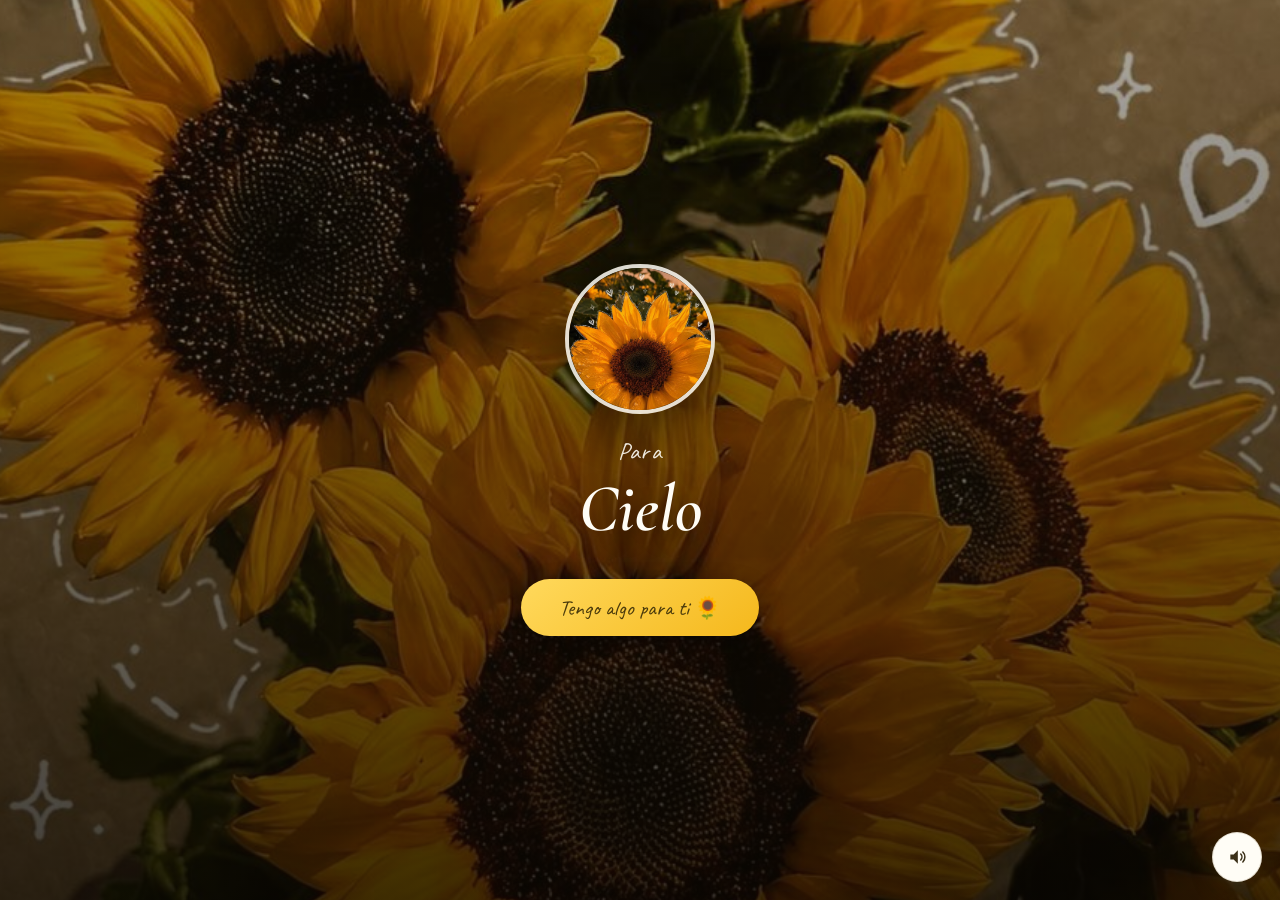
==== index.html @ f04cd967 "Add files via upload" ====
<!DOCTYPE html>
<html lang="es">
<head>
<meta charset="UTF-8">
<meta name="viewport" content="width=device-width, initial-scale=1">
<title>Un pequeño detalle para ti 🌻</title>
<link rel="preconnect" href="https://fonts.gstatic.com" crossorigin>
<link href="https://fonts.googleapis.com/css2?family=Caveat:wght@500;600;700&family=Cormorant+Garamond:ital,wght@0,500;0,600;1,500&family=Inter:wght@300;400&display=swap" rel="stylesheet">
<link rel="stylesheet" href="style.css">
</head>
<body>

<div id="fondo-video">
  <div class="fondo-capa" style="background-image:url('images/tulipanes-sol.jpg')"></div>
  <div class="fondo-capa" style="background-image:url('images/mariposa-blancas.jpg')"></div>
  <div class="fondo-capa" style="background-image:url('images/buganvilia.jpg')"></div>
  <div class="fondo-capa" style="background-image:url('images/atardecer-aves.jpg')"></div>
  <div class="fondo-capa" style="background-image:url('images/atardecer-luna.jpg')"></div>
</div>
<div id="fondo-tinte"></div>

<audio id="musica-fondo" loop preload="auto">
  <source src="audio/iris.mp3" type="audio/mpeg">
</audio>
<button id="btn-musica" class="btn-musica" aria-label="Silenciar música" title="Música">
  <svg class="icono-sonido" viewBox="0 0 24 24" width="20" height="20">
    <path d="M4 9v6h4l5 5V4L8 9H4z" fill="currentColor"/>
    <path class="onda onda1" d="M16.5 8.5a5 5 0 0 1 0 7" stroke="currentColor" stroke-width="1.8" fill="none" stroke-linecap="round"/>
    <path class="onda onda2" d="M19 6a8.5 8.5 0 0 1 0 12" stroke="currentColor" stroke-width="1.8" fill="none" stroke-linecap="round"/>
  </svg>
</button>

<div id="petalos"></div>
<div id="doodles"></div>

<!-- PASO 1 · PORTADA -->
<section class="paso" id="paso-portada" data-paso="1">
  <div class="portada-fondo" style="background-image:url('images/flor1.jpg')"></div>
  <div class="portada-oscurecer"></div>
  <div class="portada-contenido">
    <div class="flor-animada">
      <img src="images/flor3.jpg" alt="Flor amarilla" class="flor-img">
    </div>
    <p class="para">Para</p>
    <h1 class="nombre">Cielo</h1>
    <button class="btn btn-primario" id="btn-portada">Tengo algo para ti 🌻</button>
  </div>
</section>

<!-- PASO 2 · LA CARTA -->
<section class="paso oculto" id="paso-carta" data-paso="2">
  <div class="carta-wrap">
    <div class="carta">
      <span class="sello">💌</span>
      <p class="carta-texto">
        No sabía muy bien cómo hacer este pequeño detalle,
        así que decidí hacerlo de una manera diferente…
      </p>
      <button class="btn btn-secundario" id="btn-carta">Seguir leyendo</button>
    </div>
  </div>
</section>

<!-- PASO 3 · FLORES INTERACTIVAS -->
<section class="paso oculto" id="paso-flores" data-paso="3">
  <div class="seccion-contenido">
    <h2 class="titulo">Toca cada flor 🌼</h2>
    <p class="subtitulo">Cada una guarda una pequeña razón.</p>

    <div class="fila-flores">
      <button class="flor-btn flor-foto" data-msg="Para alegrarte el día.">
        <img src="images/tulipanes.jpg" alt="Tulipanes">
      </button>
      <button class="flor-btn flor-foto" data-msg="Porque me gustan las cosas sencillas.">
        <img src="images/margarita.jpg" alt="Margarita">
      </button>
      <button class="flor-btn flor-foto" data-msg="Y porque quería sacarte una sonrisa.">
        <img src="images/cosmos.jpg" alt="Cosmos">
      </button>
    </div>

    <p class="mensaje-flor" id="mensaje-flor">&nbsp;</p>

    <button class="btn btn-secundario oculto" id="btn-flores-continuar">Continuar</button>
  </div>
</section>

<!-- PASO 4 · LA SORPRESA -->
<section class="paso oculto" id="paso-sorpresa" data-paso="4">
  <div class="seccion-contenido">
    <button class="btn btn-primario" id="btn-sorpresa">Hay algo más…</button>
  </div>
</section>

<div class="overlay oculto" id="overlay">
  <div class="regalo-wrap">
    <button class="regalo" id="regalo-btn" aria-label="Abrir regalo">
      <span class="regalo-tapa">🎀</span>
      <span class="regalo-caja">🎁</span>
    </button>
    <p class="regalo-texto" id="regalo-texto">Toca para abrir</p>
  </div>
</div>

<!-- PASO 5 · MENSAJE FINAL -->
<section class="paso oculto" id="paso-final" data-paso="5">
  <div class="seccion-contenido">
    <p class="final-texto">
      Si esto consiguió sacarte aunque sea una pequeña sonrisa,<br>
      entonces valió la pena hacerlo. ✨
    </p>
    <button class="btn btn-secundario" id="btn-final">Seguir</button>
  </div>
</section>

<!-- PASO 6 · SOBRE USTEDES -->
<section class="paso oculto" id="paso-ustedes" data-paso="6">
  <div class="seccion-contenido angosto">
    <p class="ustedes-intro">Y quién sabe…</p>
    <p class="ustedes-texto">
      Quizás todavía nos falten muchas cosas por conocer<br>
      el uno del otro. Pero me gustaría descubrirlas poco a poco.
    </p>
    <button class="btn btn-secundario" id="btn-ustedes">Sigamos</button>
  </div>
</section>

<!-- PASO 7 · LAS TRES FLORES -->
<section class="paso oculto" id="paso-juego" data-paso="7">
  <div class="seccion-contenido ancho">
    <div class="galeria-flores">
      <figure class="flor-galeria">
        <img src="images/cosmos-feliz.jpg" alt="Cosmos rosado">
        <figcaption>Una pequeña dosis de sol para tu día ☀️</figcaption>
      </figure>
      <figure class="flor-galeria">
        <img src="images/hortensia-feliz.jpg" alt="Hortensia azul">
        <figcaption>Una sonrisa, porque sí 💛</figcaption>
      </figure>
      <figure class="flor-galeria">
        <img src="images/rosa-feliz.jpg" alt="Rosa roja">
        <figcaption>Esta flor no tiene explicación... simplemente me gustó y quise dejártela aquí 🌼</figcaption>
      </figure>
    </div>
  </div>
</section>

<div id="mariposas"></div>

<script src="script.js"></script>
</body>
</html>
---- style.css ----
:root{
  --bg:#fdf6e6; --bg2:#ffeec4; --ink:#3b3018; --soft:#836f48; --card:#fffdf6;
  --oro:#f5b81c; --oro2:#ffd95c; --linea:rgba(131,111,72,.22); --sombra:rgba(140,100,10,.18);
  --doodle:#fff;
}
@media (prefers-color-scheme:dark){
  :root{
    --bg:#171208; --bg2:#241a0c; --ink:#f8efd9; --soft:#cbb68b; --card:#231b10;
    --linea:rgba(248,239,217,.16); --sombra:rgba(0,0,0,.5); --doodle:#ffe9a8;
  }
}
*{box-sizing:border-box;margin:0;padding:0}
html,body{height:100%}
body{
  background:var(--bg);
  color:var(--ink);
  font-family:Inter,system-ui,-apple-system,sans-serif;
  font-weight:300;
  min-height:100vh;
  overflow-x:hidden;
  position:relative;
}

/* ---------- botón de música ---------- */
.btn-musica{
  position:fixed;right:18px;bottom:18px;z-index:30;
  width:50px;height:50px;border-radius:50%;border:1px solid var(--linea);
  background:var(--card);color:var(--ink);cursor:pointer;
  display:flex;align-items:center;justify-content:center;
  box-shadow:0 10px 24px var(--sombra);
  transition:transform .25s,box-shadow .25s;
}
.btn-musica:hover{transform:scale(1.08)}
.btn-musica.silenciado .onda{opacity:.25}
.btn-musica.sonando .onda1{animation:pulsoOnda 1.6s ease-in-out infinite}
.btn-musica.sonando .onda2{animation:pulsoOnda 1.6s ease-in-out .2s infinite}
@keyframes pulsoOnda{0%,100%{opacity:.5}50%{opacity:1}}

@media (max-width:480px){
  .btn-musica{right:14px;bottom:14px;width:44px;height:44px}
}

/* ---------- fondo tipo video: crossfade lento entre fotos de temporada ---------- */
#fondo-video{
  position:fixed;inset:0;z-index:0;overflow:hidden;background:var(--bg);
}
.fondo-capa{
  position:absolute;inset:0;background-size:cover;background-position:center;
  opacity:0;
  animation:
    cicloFondo 30s ease-in-out infinite,
    zoomFondo 30s ease-in-out infinite;
}
.fondo-capa:nth-child(1){animation-delay:0s,0s}
.fondo-capa:nth-child(2){animation-delay:6s,6s}
.fondo-capa:nth-child(3){animation-delay:12s,12s}
.fondo-capa:nth-child(4){animation-delay:18s,18s}
.fondo-capa:nth-child(5){animation-delay:24s,24s}
@keyframes cicloFondo{
  0%{opacity:0}
  4%{opacity:1}
  17%{opacity:1}
  21%{opacity:0}
  100%{opacity:0}
}
@keyframes zoomFondo{
  0%{transform:scale(1.02)}
  50%{transform:scale(1.12)}
  100%{transform:scale(1.02)}
}
#fondo-tinte{
  position:fixed;inset:0;z-index:0;pointer-events:none;
  background:
    linear-gradient(180deg,rgba(20,14,4,.15),rgba(20,14,4,.45) 70%,rgba(10,7,2,.6)),
    radial-gradient(ellipse at 50% -10%,rgba(255,238,196,.35),transparent 60%);
}
@media (prefers-color-scheme:dark){
  #fondo-tinte{
    background:
      linear-gradient(180deg,rgba(10,7,2,.55),rgba(10,7,2,.75) 70%,rgba(5,3,1,.85)),
      radial-gradient(ellipse at 50% -10%,rgba(36,26,12,.4),transparent 60%);
  }
}
@media (prefers-reduced-motion:reduce){
  .fondo-capa{animation:none;opacity:.55}
  .fondo-capa:nth-child(n+2){display:none}
}
#petalos,#doodles,#mariposas{position:fixed;inset:0;pointer-events:none;overflow:hidden;z-index:1}
.petalo{position:absolute;top:-10vh;background:linear-gradient(160deg,var(--oro2),var(--oro));
  border-radius:60% 40% 58% 42%/72% 66% 34% 28%;animation:caer linear infinite}
@keyframes caer{
  0%{transform:translate(0,-10vh) rotate(0)}
  50%{transform:translate(26px,50vh) rotate(200deg)}
  100%{transform:translate(-16px,115vh) rotate(430deg)}
}
.doodle{position:absolute;color:var(--doodle);opacity:0;animation:doodlePop 5s ease-in-out infinite;
  filter:drop-shadow(0 2px 4px rgba(0,0,0,.06))}
@keyframes doodlePop{0%,100%{opacity:0;transform:scale(.55)}45%,60%{opacity:.8;transform:scale(1)}}
.mariposa{position:absolute;animation:volar linear infinite}
.mariposa svg{width:100%;height:auto;animation:aletazo 3s ease-in-out infinite}
.ala{transform-origin:50% 50%;animation:aletear .3s ease-in-out infinite alternate}
@keyframes volar{0%{transform:translate(-12vw,0)}100%{transform:translate(112vw,0)}}
@keyframes aletazo{0%,100%{transform:translateY(-14px) rotate(-5deg)}50%{transform:translateY(14px) rotate(5deg)}}
@keyframes aletear{from{transform:scaleX(1)}to{transform:scaleX(.35)}}

/* ---------- estructura de pasos ---------- */
.paso{
  position:relative;z-index:2;min-height:100vh;
  display:flex;align-items:center;justify-content:center;
  padding:40px 20px;
  animation:fadeInUp .8s ease both;
}
.oculto{display:none !important}
@keyframes fadeInUp{
  from{opacity:0;transform:translateY(24px)}
  to{opacity:1;transform:none}
}

.seccion-contenido{
  max-width:560px;width:100%;text-align:center;
  background:var(--card);backdrop-filter:blur(10px) saturate(1.1);
  -webkit-backdrop-filter:blur(10px) saturate(1.1);
  border:1px solid var(--linea);border-radius:26px;
  padding:clamp(30px,6vw,46px) clamp(22px,5vw,38px);
  box-shadow:0 22px 50px var(--sombra);
}
.seccion-contenido.angosto{max-width:440px}
.seccion-contenido.ancho{max-width:800px}

.titulo{font-family:"Cormorant Garamond",Georgia,serif;font-weight:600;
  font-size:clamp(1.8rem,6vw,2.6rem);margin-bottom:8px}
.subtitulo{color:var(--soft);margin-bottom:34px}

/* ---------- portada ---------- */
#paso-portada{padding:0;overflow:hidden}
.portada-fondo{
  position:absolute;inset:0;background-size:cover;background-position:center;
  filter:saturate(1.05);transform:scale(1.05);
}
.portada-oscurecer{
  position:absolute;inset:0;
  background:linear-gradient(180deg,rgba(20,14,4,.35),rgba(20,14,4,.62) 60%,rgba(10,7,2,.78));
}
.portada-contenido{position:relative;z-index:2;text-align:center;color:#fffdf6;padding:20px}
.flor-animada{
  width:150px;height:150px;margin:0 auto 22px;border-radius:50%;overflow:hidden;
  border:4px solid rgba(255,253,246,.85);
  box-shadow:0 18px 40px rgba(0,0,0,.35);
  animation:flotarFlor 5s ease-in-out infinite, girarSuave 30s linear infinite;
}
.flor-img{width:100%;height:100%;object-fit:cover;display:block}
@keyframes flotarFlor{0%,100%{transform:translateY(0)}50%{transform:translateY(-14px)}}
@keyframes girarSuave{from{filter:hue-rotate(0deg)}to{filter:hue-rotate(6deg)}}
.para{font-family:"Caveat",cursive;font-size:1.5rem;opacity:.9;letter-spacing:.05em}
.nombre{font-family:"Cormorant Garamond",Georgia,serif;font-style:italic;font-weight:600;
  font-size:clamp(2.6rem,10vw,4.2rem);margin:2px 0 30px;
  text-shadow:0 6px 24px rgba(0,0,0,.4)}

/* ---------- botones ---------- */
.btn{
  font-family:"Caveat",cursive;font-size:1.35rem;border:none;border-radius:999px;
  padding:15px 38px;cursor:pointer;transition:transform .25s,box-shadow .25s;
}
.btn:hover{transform:translateY(-3px) rotate(-1deg)}
.btn-primario{
  background:linear-gradient(140deg,var(--oro2),var(--oro));color:#4a3a0c;
  box-shadow:0 10px 26px rgba(0,0,0,.28);
}
.btn-secundario{
  background:var(--card);color:var(--ink);border:1px solid var(--linea);
  box-shadow:0 8px 20px var(--sombra);
}

/* ---------- la carta ---------- */
.carta-wrap{display:flex;justify-content:center;width:100%}
.carta{
  max-width:480px;width:100%;background:var(--card);border:1px solid var(--linea);
  border-radius:22px;padding:clamp(28px,6vw,44px);box-shadow:0 20px 48px var(--sombra);
  text-align:center;position:relative;
  animation:abrirCarta .7s cubic-bezier(.2,.8,.2,1) both;
}
@keyframes abrirCarta{
  from{opacity:0;transform:translateY(30px) scale(.94) rotate(-1deg)}
  to{opacity:1;transform:none}
}
.sello{font-size:2.4rem;display:block;margin-bottom:18px}
.carta-texto{
  font-family:"Cormorant Garamond",Georgia,serif;font-style:italic;font-size:1.35rem;
  line-height:1.75;color:var(--ink);margin-bottom:30px;
}

/* ---------- flores interactivas ---------- */
.fila-flores{display:flex;gap:18px;justify-content:center;flex-wrap:wrap;margin-bottom:26px}
.flor-btn{
  font-size:2.6rem;background:var(--card);border:1px solid var(--linea);
  border-radius:50%;width:88px;height:88px;cursor:pointer;
  box-shadow:0 10px 22px var(--sombra);transition:transform .25s,box-shadow .25s;
  display:flex;align-items:center;justify-content:center;
}
.flor-btn:hover{transform:translateY(-5px) scale(1.05)}
.flor-btn:active{transform:scale(.94)}

.flor-foto{
  padding:0;overflow:hidden;background:var(--card);
  border:3px solid var(--card);
  box-shadow:0 10px 22px var(--sombra),0 0 0 1px var(--linea);
}
.flor-foto img{
  width:100%;height:100%;object-fit:cover;display:block;
  transition:transform .4s ease;
}
.flor-foto:hover img{transform:scale(1.12)}
.mensaje-flor{
  min-height:1.6em;font-family:"Caveat",cursive;font-size:1.5rem;color:var(--ink);
  margin-bottom:26px;transition:opacity .4s ease;
}

/* ---------- overlay + regalo ---------- */
.overlay{
  position:fixed;inset:0;z-index:20;
  background:rgba(10,7,2,.78);
  display:flex;align-items:center;justify-content:center;
  animation:fadeIn .5s ease both;
}
@keyframes fadeIn{from{opacity:0}to{opacity:1}}
.regalo-wrap{text-align:center}
.regalo{
  background:none;border:none;cursor:pointer;position:relative;
  width:140px;height:140px;display:flex;align-items:center;justify-content:center;
}
.regalo-caja{font-size:5.5rem;display:block;animation:bambolear 2s ease-in-out infinite}
.regalo-tapa{
  position:absolute;top:-8px;left:50%;transform:translateX(-50%);
  font-size:2rem;opacity:.9;
}
@keyframes bambolear{0%,100%{transform:rotate(-4deg)}50%{transform:rotate(4deg)}}
.regalo.abierto .regalo-caja{animation:abrirRegalo .6s ease forwards}
@keyframes abrirRegalo{
  0%{transform:scale(1)}
  40%{transform:scale(1.3) rotate(10deg)}
  100%{transform:scale(0);opacity:0}
}
.regalo-texto{
  font-family:"Caveat",cursive;font-size:1.4rem;color:#fffdf6;margin-top:14px;
}

/* ---------- mensaje final ---------- */
.final-texto{
  font-family:"Cormorant Garamond",Georgia,serif;font-style:italic;
  font-size:clamp(1.3rem,4vw,1.7rem);line-height:1.8;margin-bottom:32px;
}

/* ---------- sobre ustedes ---------- */
.ustedes-intro{font-family:"Caveat",cursive;font-size:1.6rem;color:var(--soft);margin-bottom:14px}
.ustedes-texto{
  font-family:"Cormorant Garamond",Georgia,serif;font-size:1.25rem;line-height:1.85;
  margin-bottom:32px;
}

/* ---------- juego elige una flor ---------- */
.galeria-flores{
  display:grid;
  grid-template-columns:repeat(3,1fr);
  gap:20px;
}
.flor-galeria{
  background:var(--card);border:1px solid var(--linea);border-radius:20px;
  overflow:hidden;box-shadow:0 14px 32px var(--sombra);
  animation:fadeInUp .7s ease both;
}
.flor-galeria:nth-child(2){animation-delay:.12s}
.flor-galeria:nth-child(3){animation-delay:.24s}
.flor-galeria img{
  width:100%;aspect-ratio:3/4;object-fit:cover;display:block;
  transition:transform .5s ease;
}
.flor-galeria:hover img{transform:scale(1.06)}
.flor-galeria figcaption{
  padding:16px 14px 20px;font-family:"Cormorant Garamond",Georgia,serif;
  font-style:italic;font-size:1.02rem;line-height:1.5;color:var(--ink);
}

@media (max-width:640px){
  .galeria-flores{grid-template-columns:1fr;max-width:320px;margin:0 auto}
}

@media (max-width:480px){
  .fila-flores{gap:12px}
  .flor-btn{width:74px;height:74px;font-size:2.1rem}
}
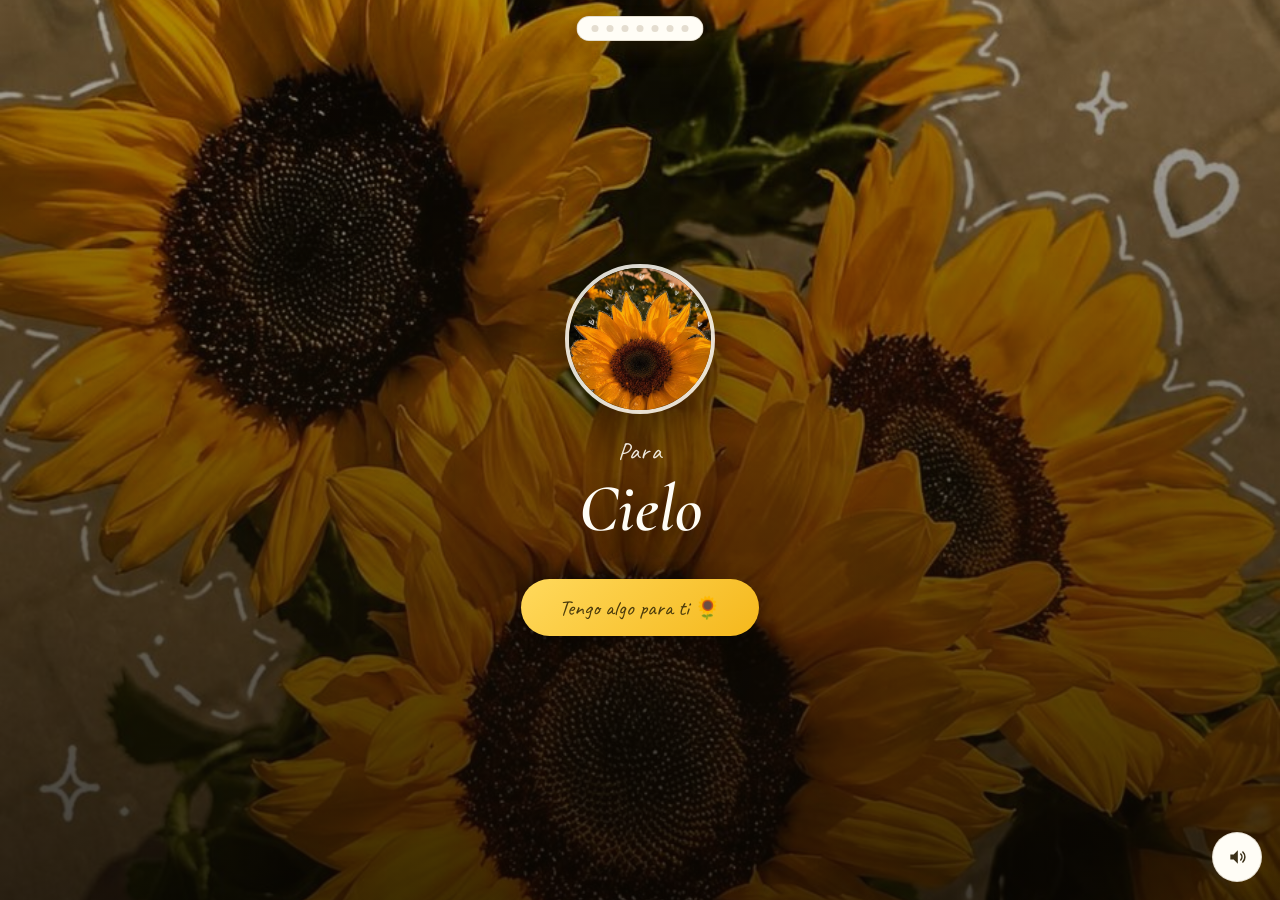
==== commit b66eeda2: "Add files via upload" ====
--- a/index.html
+++ b/index.html
@@ -20,7 +20,7 @@
 <div id="fondo-tinte"></div>
 
 <audio id="musica-fondo" loop preload="auto">
-  <source src="audio/iris.mp3" type="audio/mpeg">
+  <source src="audio/dandelions.mp3" type="audio/mpeg">
 </audio>
 <button id="btn-musica" class="btn-musica" aria-label="Silenciar música" title="Música">
   <svg class="icono-sonido" viewBox="0 0 24 24" width="20" height="20">
@@ -29,6 +29,16 @@
     <path class="onda onda2" d="M19 6a8.5 8.5 0 0 1 0 12" stroke="currentColor" stroke-width="1.8" fill="none" stroke-linecap="round"/>
   </svg>
 </button>
+
+<nav class="progreso" id="progreso" aria-label="Progreso">
+  <span class="punto" data-paso="1"></span>
+  <span class="punto" data-paso="2"></span>
+  <span class="punto" data-paso="3"></span>
+  <span class="punto" data-paso="4"></span>
+  <span class="punto" data-paso="5"></span>
+  <span class="punto" data-paso="6"></span>
+  <span class="punto" data-paso="7"></span>
+</nav>
 
 <div id="petalos"></div>
 <div id="doodles"></div>
@@ -42,7 +52,7 @@
       <img src="images/flor3.jpg" alt="Flor amarilla" class="flor-img">
     </div>
     <p class="para">Para</p>
-    <h1 class="nombre">Cielo</h1>
+    <h1 class="nombre" id="nombre-destinatario">Cielo</h1>
     <button class="btn btn-primario" id="btn-portada">Tengo algo para ti 🌻</button>
   </div>
 </section>
@@ -69,13 +79,13 @@
 
     <div class="fila-flores">
       <button class="flor-btn flor-foto" data-msg="Para alegrarte el día.">
-        <img src="images/tulipanes.jpg" alt="Tulipanes">
+        <img src="images/tulipanes.jpg" alt="Tulipanes" loading="lazy">
       </button>
       <button class="flor-btn flor-foto" data-msg="Porque me gustan las cosas sencillas.">
-        <img src="images/margarita.jpg" alt="Margarita">
+        <img src="images/margarita.jpg" alt="Margarita" loading="lazy">
       </button>
       <button class="flor-btn flor-foto" data-msg="Y porque quería sacarte una sonrisa.">
-        <img src="images/cosmos.jpg" alt="Cosmos">
+        <img src="images/cosmos.jpg" alt="Cosmos" loading="lazy">
       </button>
     </div>
 
@@ -130,15 +140,15 @@
   <div class="seccion-contenido ancho">
     <div class="galeria-flores">
       <figure class="flor-galeria">
-        <img src="images/cosmos-feliz.jpg" alt="Cosmos rosado">
+        <img src="images/cosmos-feliz.jpg" alt="Cosmos rosado" loading="lazy">
         <figcaption>Una pequeña dosis de sol para tu día ☀️</figcaption>
       </figure>
       <figure class="flor-galeria">
-        <img src="images/hortensia-feliz.jpg" alt="Hortensia azul">
-        <figcaption>Una sonrisa, porque sí 💛</figcaption>
+        <img src="images/hortensia-feliz.jpg" alt="Hortensia azul" loading="lazy">
+        <figcaption>Un pedacito de primavera que quería compartir contigo 🌻</figcaption>
       </figure>
       <figure class="flor-galeria">
-        <img src="images/rosa-feliz.jpg" alt="Rosa roja">
+        <img src="images/rosa-feliz.jpg" alt="Rosa roja" loading="lazy">
         <figcaption>Esta flor no tiene explicación... simplemente me gustó y quise dejártela aquí 🌼</figcaption>
       </figure>
     </div>
@@ -149,4 +159,4 @@
 
 <script src="script.js"></script>
 </body>
-</html>
+</html>
--- a/style.css
+++ b/style.css
@@ -38,6 +38,24 @@
 
 @media (max-width:480px){
   .btn-musica{right:14px;bottom:14px;width:44px;height:44px}
+}
+
+/* ---------- barra de progreso ---------- */
+.progreso{
+  position:fixed;top:16px;left:50%;transform:translateX(-50%);z-index:30;
+  display:flex;gap:8px;padding:8px 14px;border-radius:999px;
+  background:var(--card);border:1px solid var(--linea);
+  box-shadow:0 8px 20px var(--sombra);
+}
+.progreso .punto{
+  width:7px;height:7px;border-radius:50%;
+  background:var(--linea);transition:background .4s ease,transform .4s ease,width .4s ease;
+}
+.progreso .punto.activo{background:var(--oro);transform:scale(1.15)}
+.progreso .punto.completado{background:var(--oro2);width:14px;border-radius:999px}
+@media (max-width:480px){
+  .progreso{top:10px;gap:6px;padding:6px 12px}
+  .progreso .punto{width:6px;height:6px}
 }
 
 /* ---------- fondo tipo video: crossfade lento entre fotos de temporada ---------- */
@@ -115,6 +133,13 @@
   from{opacity:0;transform:translateY(24px)}
   to{opacity:1;transform:none}
 }
+.paso.saliendo{
+  animation:fadeOutDown .45s ease both;
+}
+@keyframes fadeOutDown{
+  from{opacity:1;transform:none}
+  to{opacity:0;transform:translateY(-18px)}
+}
 
 .seccion-contenido{
   max-width:560px;width:100%;text-align:center;
@@ -135,7 +160,15 @@
 #paso-portada{padding:0;overflow:hidden}
 .portada-fondo{
   position:absolute;inset:0;background-size:cover;background-position:center;
-  filter:saturate(1.05);transform:scale(1.05);
+  filter:saturate(1.05);
+  animation:kenBurns 16s ease-in-out infinite alternate;
+}
+@keyframes kenBurns{
+  0%{transform:scale(1.05) translate(0,0)}
+  100%{transform:scale(1.18) translate(-1.5%,-1.5%)}
+}
+@media (prefers-reduced-motion:reduce){
+  .portada-fondo{animation:none;transform:scale(1.05)}
 }
 .portada-oscurecer{
   position:absolute;inset:0;
@@ -214,6 +247,13 @@
   min-height:1.6em;font-family:"Caveat",cursive;font-size:1.5rem;color:var(--ink);
   margin-bottom:26px;transition:opacity .4s ease;
 }
+.rebote{animation:rebotar .7s cubic-bezier(.3,1.8,.4,1) both}
+@keyframes rebotar{
+  0%{opacity:0;transform:scale(.4) translateY(14px)}
+  55%{opacity:1;transform:scale(1.12) translateY(-6px)}
+  75%{transform:scale(.96) translateY(0)}
+  100%{transform:scale(1)}
+}
 
 /* ---------- overlay + regalo ---------- */
 .overlay{
@@ -234,6 +274,15 @@
   font-size:2rem;opacity:.9;
 }
 @keyframes bambolear{0%,100%{transform:rotate(-4deg)}50%{transform:rotate(4deg)}}
+.regalo.invitar .regalo-caja{animation:bambolear 2s ease-in-out infinite,invitarShake 2.6s ease-in-out .3s infinite}
+@keyframes invitarShake{
+  0%,76%,100%{transform:rotate(0)}
+  78%{transform:rotate(-6deg) translateX(-3px)}
+  80%{transform:rotate(6deg) translateX(3px)}
+  82%{transform:rotate(-5deg) translateX(-2px)}
+  84%{transform:rotate(4deg) translateX(2px)}
+  86%{transform:rotate(0)}
+}
 .regalo.abierto .regalo-caja{animation:abrirRegalo .6s ease forwards}
 @keyframes abrirRegalo{
   0%{transform:scale(1)}
@@ -259,32 +308,67 @@
 
 /* ---------- juego elige una flor ---------- */
 .galeria-flores{
-  display:grid;
-  grid-template-columns:repeat(3,1fr);
-  gap:20px;
+  column-count:3;
+  column-gap:22px;
+  perspective:1200px;
 }
 .flor-galeria{
-  background:var(--card);border:1px solid var(--linea);border-radius:20px;
+  display:block;
+  break-inside:avoid;
+  margin:0 0 22px;
+  background:var(--card);border:1px solid var(--linea);border-radius:22px;
   overflow:hidden;box-shadow:0 14px 32px var(--sombra);
-  animation:fadeInUp .7s ease both;
-}
-.flor-galeria:nth-child(2){animation-delay:.12s}
-.flor-galeria:nth-child(3){animation-delay:.24s}
+  animation:apareceFlor .8s cubic-bezier(.2,.8,.2,1) both;
+  transition:transform .45s cubic-bezier(.2,.8,.2,1),box-shadow .45s ease;
+  will-change:transform;
+}
+.flor-galeria:nth-child(1){animation-delay:0s;transform:rotate(-2deg)}
+.flor-galeria:nth-child(2){animation-delay:.15s;transform:rotate(1.5deg)}
+.flor-galeria:nth-child(3){animation-delay:.3s;transform:rotate(-1deg)}
+@keyframes apareceFlor{
+  from{opacity:0;transform:translateY(40px) scale(.9) rotate(0deg)}
+  to{opacity:1}
+}
+.flor-galeria:hover{
+  transform:translateY(-10px) rotate(0deg) scale(1.03);
+  box-shadow:0 26px 48px var(--sombra);
+  z-index:2;
+}
 .flor-galeria img{
-  width:100%;aspect-ratio:3/4;object-fit:cover;display:block;
-  transition:transform .5s ease;
-}
-.flor-galeria:hover img{transform:scale(1.06)}
+  width:100%;aspect-ratio:4/5;object-fit:cover;display:block;
+  transition:transform .6s ease,filter .6s ease;
+}
+.flor-galeria:hover img{transform:scale(1.1);filter:saturate(1.15)}
 .flor-galeria figcaption{
-  padding:16px 14px 20px;font-family:"Cormorant Garamond",Georgia,serif;
+  padding:14px 16px 6px;font-family:"Cormorant Garamond",Georgia,serif;
   font-style:italic;font-size:1.02rem;line-height:1.5;color:var(--ink);
-}
+  position:relative;
+  opacity:0;animation:apareceTexto .6s ease forwards;
+}
+.flor-galeria:nth-child(1) figcaption{animation-delay:.45s}
+.flor-galeria:nth-child(2) figcaption{animation-delay:.6s}
+.flor-galeria:nth-child(3) figcaption{animation-delay:.75s}
+@keyframes apareceTexto{
+  from{opacity:0;transform:translateY(8px)}
+  to{opacity:1;transform:none}
+}
+.flor-galeria .firma{
+  display:block;padding:0 16px 16px;
+  font-family:"Caveat",cursive;font-weight:600;font-size:1.2rem;
+  color:var(--ink);
+  opacity:0;animation:apareceTexto .6s ease forwards;
+}
+.flor-galeria:nth-child(1) .firma{animation-delay:.6s}
+.flor-galeria:nth-child(2) .firma{animation-delay:.75s}
+.flor-galeria:nth-child(3) .firma{animation-delay:.9s}
 
 @media (max-width:640px){
-  .galeria-flores{grid-template-columns:1fr;max-width:320px;margin:0 auto}
+  .galeria-flores{column-count:1;max-width:340px;margin:0 auto}
+  .flor-galeria{transform:none}
+  .flor-galeria:hover{transform:translateY(-6px) scale(1.02)}
 }
 
 @media (max-width:480px){
   .fila-flores{gap:12px}
   .flor-btn{width:74px;height:74px;font-size:2.1rem}
-}
+}
